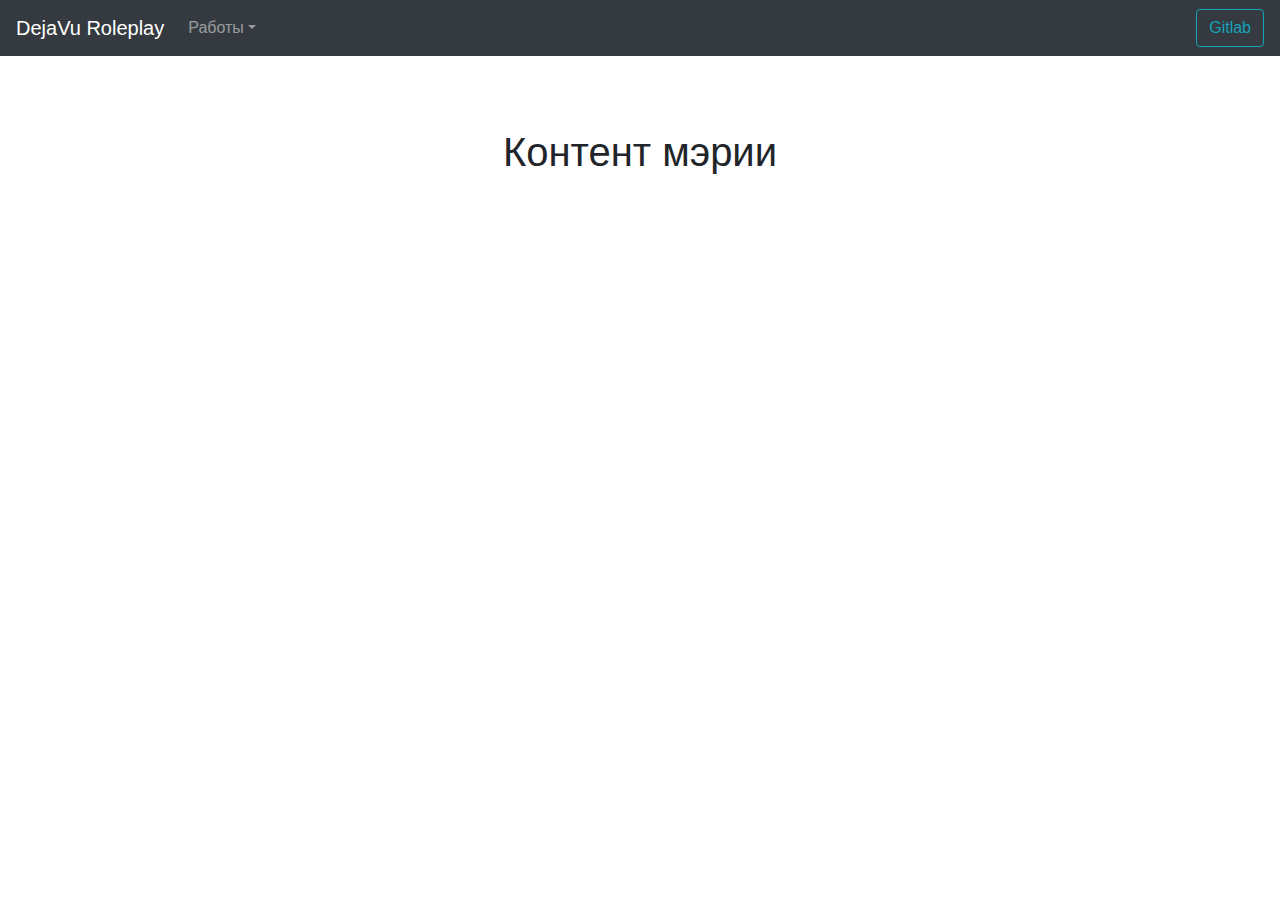
==== Jobs/Government.html @ 83300891 "Clean jobs menu" ====
<!doctype html>
<html lang="en">

<head>
    <meta charset="utf-8">
    <meta name="viewport" content="width=device-width, initial-scale=1, shrink-to-fit=no">
    <meta name="description" content="">
    <meta name="author" content="">

    <title>DejaVu Roleplay - Мэрия</title>

    <link rel="canonical" href="https://getbootstrap.com/docs/4.0/examples/starter-template/">
    <link rel="stylesheet" href="https://maxcdn.bootstrapcdn.com/bootstrap/4.0.0/css/bootstrap.min.css"
        integrity="sha384-Gn5384xqQ1aoWXA+058RXPxPg6fy4IWvTNh0E263XmFcJlSAwiGgFAW/dAiS6JXm" crossorigin="anonymous">
    <link href="../css/default.css" rel="stylesheet">
</head>

<body>

    <nav class="navbar navbar-expand-md navbar-dark bg-dark fixed-top">
        <a class="navbar-brand" href="https://dejavurp.github.io/concept/">DejaVu Roleplay</a>

        <div class="collapse navbar-collapse" id="navbarsExampleDefault">
            <ul class="navbar-nav mr-auto">
                <li class="nav-item dropdown">
                    <a class="nav-link dropdown-toggle" href="http://example.com" id="dropdown01" data-toggle="dropdown"
                        aria-haspopup="true" aria-expanded="false">Работы</a>
                    <div class="dropdown-menu" aria-labelledby="dropdown01">
                        <a class="dropdown-item" href="#">Мэрия</a>
                        <a class="dropdown-item" href="Police.html">Полиция</a>
                        <a class="dropdown-item" href="Ambulance.html">Медики</a>
                        <a class="dropdown-item" href="Firedepartment.html">Пожарники</a>
                        <a class="dropdown-item" href="Law.html">Юриспруденция</a>
                    </div>
                </li>
            </ul>
            <form class="form-inline my-2 my-lg-0">
                <button type="button" class="btn btn-outline-info">Gitlab</button>
            </form>
        </div>
    </nav>

    <main role="main" class="container">

        <div class="main-content">
            <h1>Контент мэрии</h1>
            </p>
        </div>

    </main>

    <script src="https://code.jquery.com/jquery-3.2.1.slim.min.js"
        integrity="sha384-KJ3o2DKtIkvYIK3UENzmM7KCkRr/rE9/Qpg6aAZGJwFDMVNA/GpGFF93hXpG5KkN"
        crossorigin="anonymous"></script>
    <script src="https://cdnjs.cloudflare.com/ajax/libs/popper.js/1.12.9/umd/popper.min.js"
        integrity="sha384-ApNbgh9B+Y1QKtv3Rn7W3mgPxhU9K/ScQsAP7hUibX39j7fakFPskvXusvfa0b4Q"
        crossorigin="anonymous"></script>
    <script src="https://maxcdn.bootstrapcdn.com/bootstrap/4.0.0/js/bootstrap.min.js"
        integrity="sha384-JZR6Spejh4U02d8jOt6vLEHfe/JQGiRRSQQxSfFWpi1MquVdAyjUar5+76PVCmYl"
        crossorigin="anonymous"></script>
</body>

</html>
---- css/default.css ----
body {
    padding-top: 5rem;
}

.main-content {
    padding: 3rem 1.5rem;
    text-align: center;
}
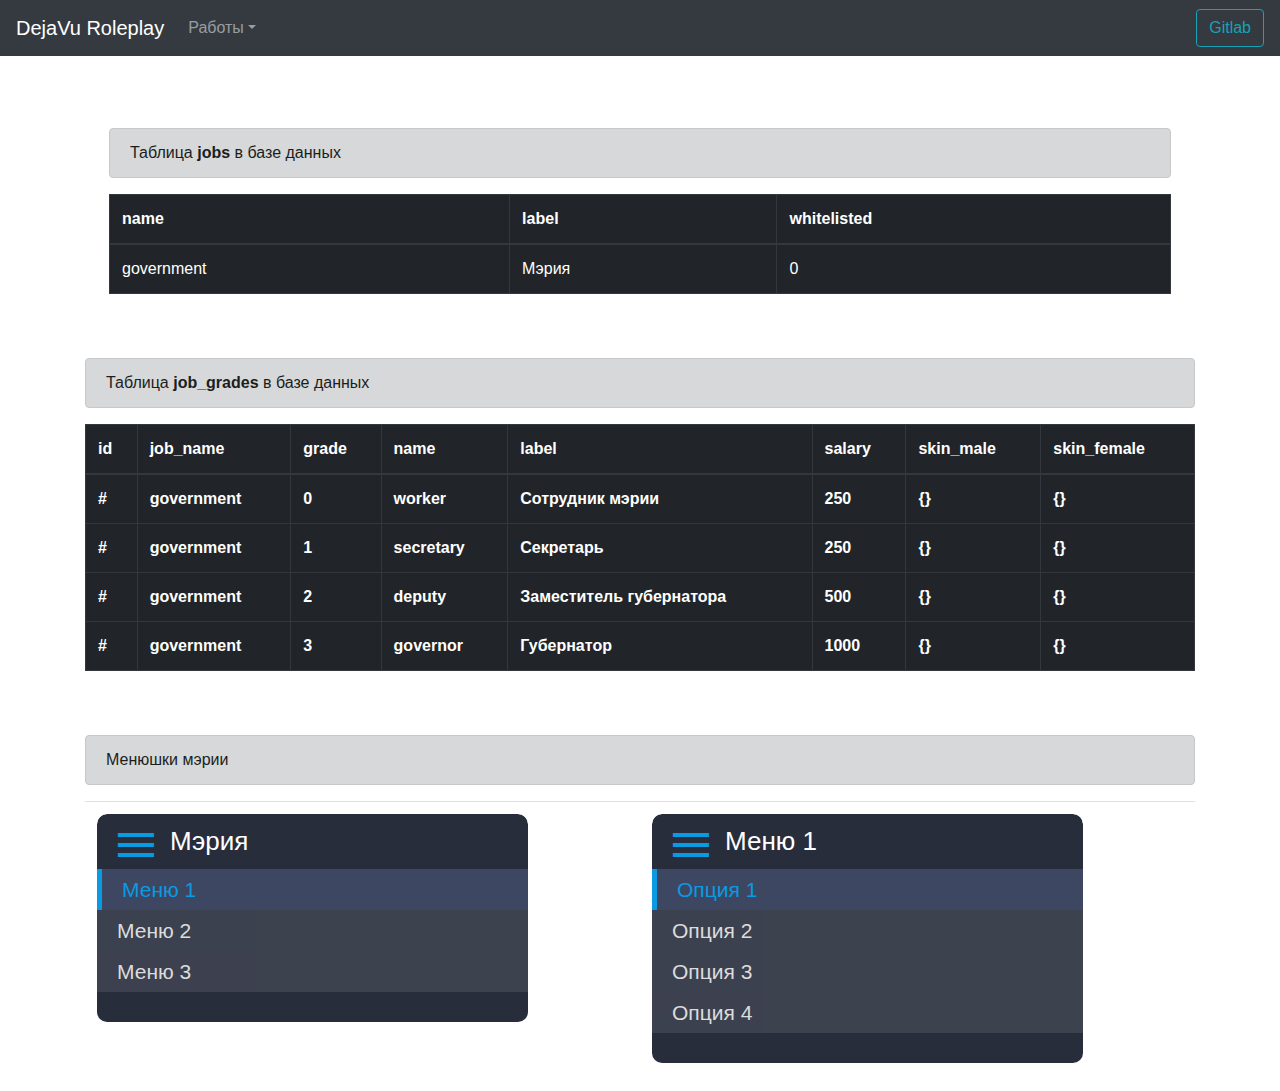
==== commit c83e53cd: "Goverment started" ====
--- a/Jobs/Government.html
+++ b/Jobs/Government.html
@@ -13,6 +13,7 @@
     <link rel="stylesheet" href="https://maxcdn.bootstrapcdn.com/bootstrap/4.0.0/css/bootstrap.min.css"
         integrity="sha384-Gn5384xqQ1aoWXA+058RXPxPg6fy4IWvTNh0E263XmFcJlSAwiGgFAW/dAiS6JXm" crossorigin="anonymous">
     <link href="../css/default.css" rel="stylesheet">
+    <link href="https://fonts.googleapis.com/icon?family=Material+Icons" rel="stylesheet">
 </head>
 
 <body>
@@ -43,9 +44,143 @@
     <main role="main" class="container">
 
         <div class="main-content">
-            <h1>Контент мэрии</h1>
-            </p>
+            <div class="alert alert-dark" role="alert">
+                Таблица <b>jobs</b> в базе данных
+            </div>
+            <table class="table table-bordered table-dark">
+                <thead>
+                    <tr>
+                        <th scope="col">name</th>
+                        <th scope="col">label</th>
+                        <th scope="col">whitelisted</th>
+                    </tr>
+                </thead>
+                <tbody>
+                    <tr>
+                        <td>government</td>
+                        <td>Мэрия</td>
+                        <td>0</td>
+                    </tr>
+                </tbody>
+            </table>
         </div>
+
+        <div class="alert alert-dark" role="alert">
+            Таблица <b>job_grades</b> в базе данных
+        </div>
+        <table class="table table-bordered table-dark">
+            <thead>
+                <tr>
+                    <th scope="col">id</th>
+                    <th scope="col">job_name</th>
+                    <th scope="col">grade</th>
+                    <th scope="col">name</th>
+                    <th scope="col">label</th>
+                    <th scope="col">salary</th>
+                    <th scope="col">skin_male</th>
+                    <th scope="col">skin_female</th>
+                </tr>
+            </thead>
+            <tbody>
+                <tr>
+                    <th scope="col">#</th>
+                    <th scope="col">government</th>
+                    <th scope="col">0</th>
+                    <th scope="col">worker</th>
+                    <th scope="col">Сотрудник мэрии</th>
+                    <th scope="col">250</th>
+                    <th scope="col">{}</th>
+                    <th scope="col">{}</th>
+                </tr>
+                <tr>
+                    <th scope="col">#</th>
+                    <th scope="col">government</th>
+                    <th scope="col">1</th>
+                    <th scope="col">secretary</th>
+                    <th scope="col">Секретарь</th>
+                    <th scope="col">250</th>
+                    <th scope="col">{}</th>
+                    <th scope="col">{}</th>
+                </tr>
+                <tr>
+                    <th scope="col">#</th>
+                    <th scope="col">government</th>
+                    <th scope="col">2</th>
+                    <th scope="col">deputy</th>
+                    <th scope="col">Заместитель губернатора</th>
+                    <th scope="col">500</th>
+                    <th scope="col">{}</th>
+                    <th scope="col">{}</th>
+                </tr>
+                <tr>
+                    <th scope="col">#</th>
+                    <th scope="col">government</th>
+                    <th scope="col">3</th>
+                    <th scope="col">governor</th>
+                    <th scope="col">Губернатор</th>
+                    <th scope="col">1000</th>
+                    <th scope="col">{}</th>
+                    <th scope="col">{}</th>
+                </tr>
+            </tbody>
+        </table>
+    </div>
+
+    <br><br>
+
+    <div class="alert alert-dark" role="alert">
+        Менюшки мэрии
+    </div>
+
+    <table class="table">
+        <tbody>
+          <tr>
+            <td>
+                <div class="fill-menu">
+                    <div class="head">
+                        <span class="material-icons">menu</span>
+                        <div class="menu-title">Мэрия</div>
+                    </div>	
+                    <div class="menu-items">
+                            <div class="menu-item selected">
+                                Меню 1
+                            </div>
+                            <div class="menu-item">
+                                Меню 2
+                            </div>
+                            <div class="menu-item">
+                                Меню 3
+                            </div>
+                    </div>
+                    <div class="rotation"></div>
+                </div>
+            </td>
+            <td>
+                <div class="fill-menu">
+                    <div class="head">
+                        <span class="material-icons">menu</span>
+                        <div class="menu-title">Меню 1</div>
+                    </div>	
+                    <div class="menu-items">
+                            <div class="menu-item selected">
+                                Опция 1
+                            </div>
+                            <div class="menu-item">
+                                Опция 2
+                            </div>
+                            <div class="menu-item">
+                                Опция 3
+                            </div>
+                            <div class="menu-item">
+                                Опция 4
+                            </div>
+                    </div>
+                    <div class="rotation"></div>
+                </div>
+            </td>
+          </tr>
+        </tbody>
+      </table>
 
     </main>
 
@@ -60,4 +195,4 @@
         crossorigin="anonymous"></script>
 </body>
 
-</html>
+</html>--- a/css/default.css
+++ b/css/default.css
@@ -4,5 +4,85 @@
 
 .main-content {
     padding: 3rem 1.5rem;
-    text-align: center;
-}+    text-align: left;
+}
+
+.fill-menu {
+    font-size: 21px;
+	width: 431px;
+	color: #FFF;
+	border-top-left-radius: 10px;
+	border-top-right-radius: 10px;
+	overflow: hidden;
+}
+
+.fill-menu .head {
+	height: 55px;
+	width: 431px;
+	border-top-left-radius: 10px;
+	border-top-right-radius: 10px;
+	background-color: rgba(40, 45, 60);
+	border: 2px solid rgba(40, 45, 60);
+	display: -webkit-box;
+	display: -ms-flexbox;
+	display: flex;
+	-ms-flex-pack: distribute;
+	-webkit-box-align: start;
+	-ms-flex-align: start;
+	align-items: flex-start;
+	overflow: hidden;
+}
+
+.fill-menu .menu-items {
+	max-height: 580px;
+	overflow-y: auto;
+	position: relative;
+	overflow: hidden;
+}
+
+.fill-menu .menu-items .menu-item {
+	height: 41px;
+	line-height: 41px;
+	display: block;
+	background-color: rgba(40, 45, 60);
+	color: rgb(216, 217, 218);
+	padding-left: 20px;
+	opacity: 0.9;
+	white-space: nowrap;
+	overflow: hidden;
+}
+
+.fill-menu .menu-items .menu-item.selected {
+	background-color: rgba(61, 71, 98);
+	border-left: 5px solid rgb(9, 154, 225);
+	opacity: 1;
+	color: rgb(9, 154, 225);
+}
+
+.rotation {
+	overflow: hidden;
+	border-bottom-left-radius: 10px;
+	border-bottom-right-radius: 10px;
+	width: 431px;
+	height: 30px;
+	color: #FFFFFF;
+	background-color: rgba(40, 45, 60);
+}
+
+.fill-menu .material-icons {
+	margin: 0 5px 0 8px;
+	padding: 5px;
+    font-size: 48px;
+    color: rgb(9, 154, 225);
+}
+
+.fill-menu .menu-title {
+	margin: 6px 20px 0 0;
+	font-size: 26px;
+	width: 90%;
+}
+
+.fill-menu .item-count, .fill-menu .item-right {
+	float: right;
+	margin-right: 10px;
+}
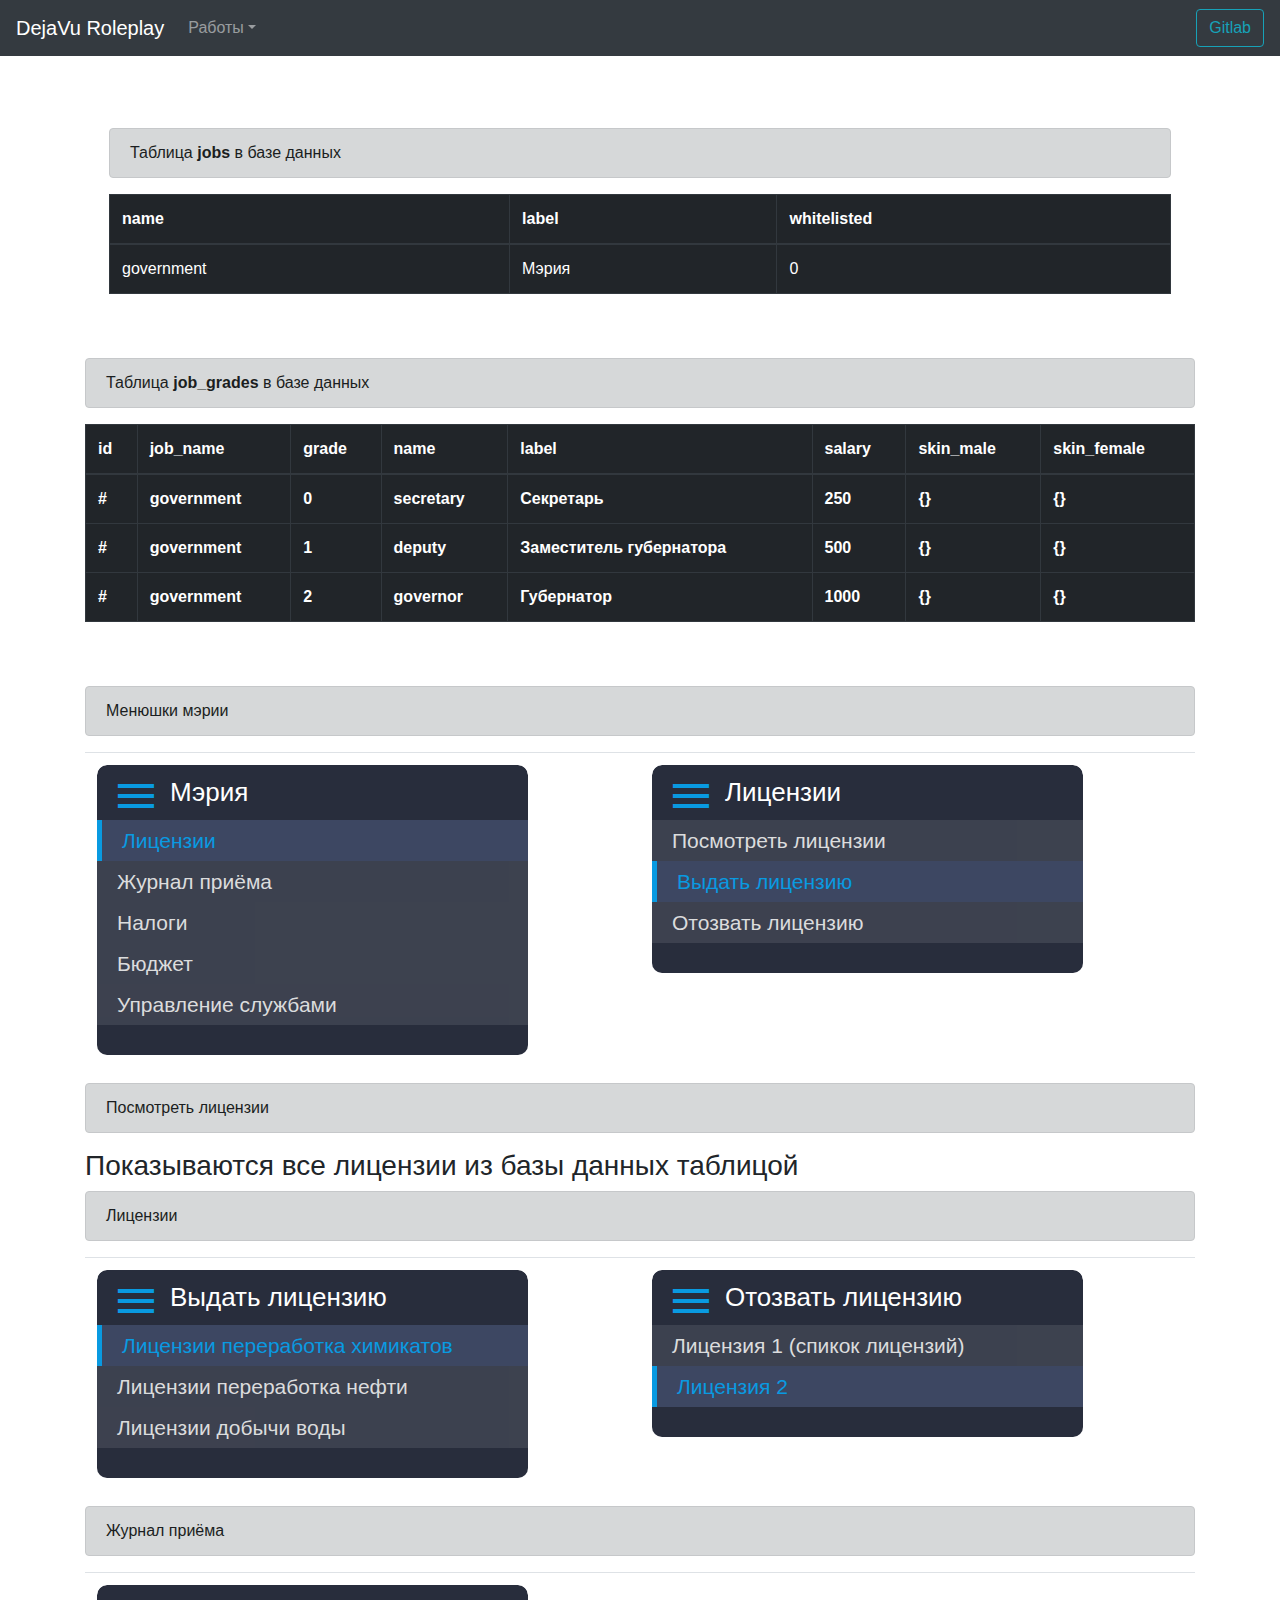
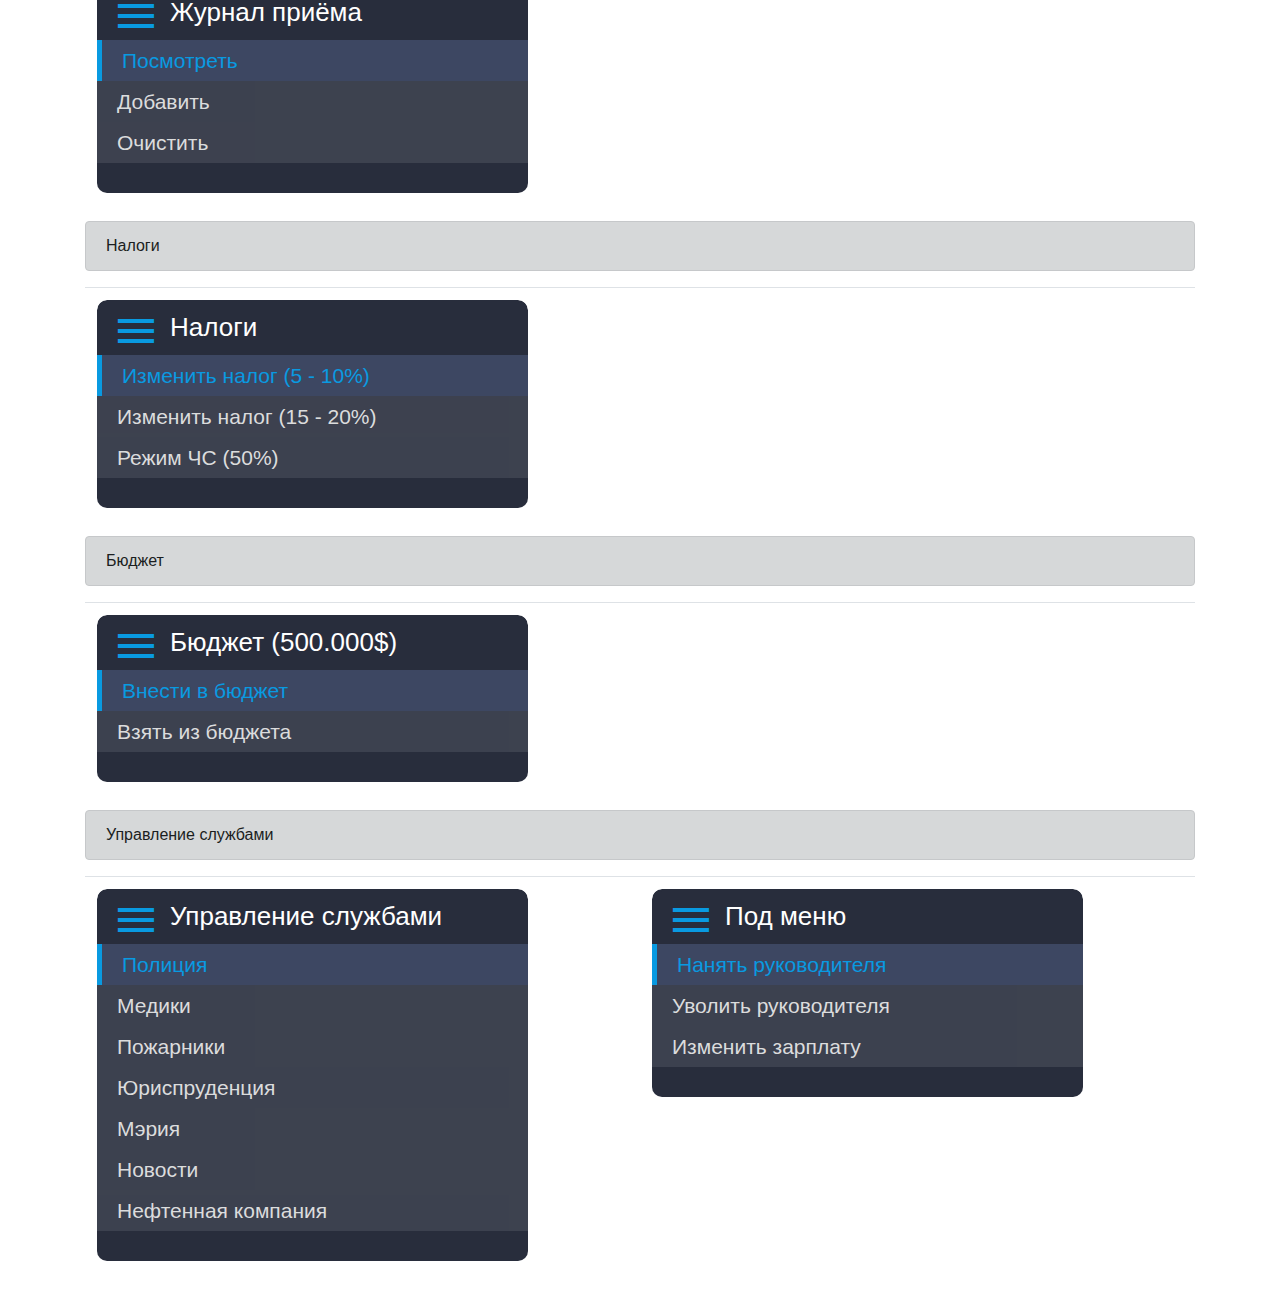
==== commit e66a766e: "Goverment done" ====
--- a/Jobs/Government.html
+++ b/Jobs/Government.html
@@ -86,8 +86,8 @@
                     <th scope="col">#</th>
                     <th scope="col">government</th>
                     <th scope="col">0</th>
-                    <th scope="col">worker</th>
-                    <th scope="col">Сотрудник мэрии</th>
+                    <th scope="col">secretary</th>
+                    <th scope="col">Секретарь</th>
                     <th scope="col">250</th>
                     <th scope="col">{}</th>
                     <th scope="col">{}</th>
@@ -96,9 +96,9 @@
                     <th scope="col">#</th>
                     <th scope="col">government</th>
                     <th scope="col">1</th>
-                    <th scope="col">secretary</th>
-                    <th scope="col">Секретарь</th>
-                    <th scope="col">250</th>
+                    <th scope="col">deputy</th>
+                    <th scope="col">Заместитель губернатора</th>
+                    <th scope="col">500</th>
                     <th scope="col">{}</th>
                     <th scope="col">{}</th>
                 </tr>
@@ -106,16 +106,6 @@
                     <th scope="col">#</th>
                     <th scope="col">government</th>
                     <th scope="col">2</th>
-                    <th scope="col">deputy</th>
-                    <th scope="col">Заместитель губернатора</th>
-                    <th scope="col">500</th>
-                    <th scope="col">{}</th>
-                    <th scope="col">{}</th>
-                </tr>
-                <tr>
-                    <th scope="col">#</th>
-                    <th scope="col">government</th>
-                    <th scope="col">3</th>
                     <th scope="col">governor</th>
                     <th scope="col">Губернатор</th>
                     <th scope="col">1000</th>
@@ -124,63 +114,272 @@
                 </tr>
             </tbody>
         </table>
-    </div>
-
-    <br><br>
-
-    <div class="alert alert-dark" role="alert">
-        Менюшки мэрии
-    </div>
-
-    <table class="table">
-        <tbody>
-          <tr>
-            <td>
-                <div class="fill-menu">
-                    <div class="head">
-                        <span class="material-icons">menu</span>
-                        <div class="menu-title">Мэрия</div>
-                    </div>	
-                    <div class="menu-items">
-                            <div class="menu-item selected">
-                                Меню 1
-                            </div>
-                            <div class="menu-item">
-                                Меню 2
-                            </div>
-                            <div class="menu-item">
-                                Меню 3
-                            </div>
-                    </div>
-                    <div class="rotation"></div>
-                </div>
-            </td>
-            <td>
-                <div class="fill-menu">
-                    <div class="head">
-                        <span class="material-icons">menu</span>
-                        <div class="menu-title">Меню 1</div>
-                    </div>	
-                    <div class="menu-items">
-                            <div class="menu-item selected">
-                                Опция 1
-                            </div>
-                            <div class="menu-item">
-                                Опция 2
-                            </div>
-                            <div class="menu-item">
-                                Опция 3
-                            </div>
-                            <div class="menu-item">
-                                Опция 4
-                            </div>
-                    </div>
-                    <div class="rotation"></div>
-                </div>
-            </td>
-          </tr>
-        </tbody>
-      </table>
+        </div>
+
+        <br><br>
+
+        <div class="alert alert-dark" role="alert">
+            Менюшки мэрии
+        </div>
+
+        <table class="table">
+            <tbody>
+                <tr>
+                    <td>
+                        <div class="fill-menu">
+                            <div class="head">
+                                <span class="material-icons">menu</span>
+                                <div class="menu-title">Мэрия</div>
+                            </div>
+                            <div class="menu-items">
+                                <div class="menu-item selected">
+                                    Лицензии
+                                </div>
+                                <div class="menu-item">
+                                    Журнал приёма
+                                </div>
+                                <div class="menu-item">
+                                    Налоги
+                                </div>
+                                <div class="menu-item">
+                                    Бюджет
+                                </div>
+                                <div class="menu-item">
+                                    Управление службами
+                                </div>
+                            </div>
+                            <div class="rotation"></div>
+                        </div>
+                    </td>
+                    <td>
+                        <div class="fill-menu">
+                            <div class="head">
+                                <span class="material-icons">menu</span>
+                                <div class="menu-title">Лицензии</div>
+                            </div>
+                            <div class="menu-items">
+                                <div class="menu-item">
+                                    Посмотреть лицензии
+                                </div>
+                                <div class="menu-item selected">
+                                    Выдать лицензию
+                                </div>
+                                <div class="menu-item">
+                                    Отозвать лицензию
+                                </div>
+                            </div>
+                            <div class="rotation"></div>
+                        </div>
+                    </td>
+                </tr>
+            </tbody>
+        </table>
+
+        <div class="alert alert-dark" role="alert">
+            Посмотреть лицензии
+        </div>
+        <h3>Показываются все лицензии из базы данных таблицой</h3>
+
+        <div class="alert alert-dark" role="alert">
+            Лицензии
+        </div>
+
+        <table class="table">
+            <tbody>
+                <tr>
+                    <td>
+                        <div class="fill-menu">
+                            <div class="head">
+                                <span class="material-icons">menu</span>
+                                <div class="menu-title">Выдать лицензию</div>
+                            </div>
+                            <div class="menu-items">
+                                <div class="menu-item selected">
+                                    Лицензии переработка химикатов
+                                </div>
+                                <div class="menu-item">
+                                    Лицензии переработка нефти
+                                </div>
+                                <div class="menu-item">
+                                    Лицензии добычи воды
+                                </div>
+                            </div>
+                            <div class="rotation"></div>
+                        </div>
+                    </td>
+                    <td>
+                        <div class="fill-menu">
+                            <div class="head">
+                                <span class="material-icons">menu</span>
+                                <div class="menu-title">Отозвать лицензию</div>
+                            </div>
+                            <div class="menu-items">
+                                <div class="menu-item">
+                                    Лицензия 1 (спикок лицензий)
+                                </div>
+                                <div class="menu-item selected">
+                                    Лицензия 2
+                                </div>
+                            </div>
+                            <div class="rotation"></div>
+                        </div>
+                    </td>
+                </tr>
+            </tbody>
+        </table>
+
+        <div class="alert alert-dark" role="alert">
+            Журнал приёма
+        </div>
+
+        <table class="table">
+            <tbody>
+                <tr>
+                    <td>
+                        <div class="fill-menu">
+                            <div class="head">
+                                <span class="material-icons">menu</span>
+                                <div class="menu-title">Журнал приёма</div>
+                            </div>
+                            <div class="menu-items">
+                                <div class="menu-item selected">
+                                    Посмотреть
+                                </div>
+                                <div class="menu-item">
+                                    Добавить
+                                </div>
+                                <div class="menu-item">
+                                    Очистить
+                                </div>
+                            </div>
+                            <div class="rotation"></div>
+                        </div>
+                    </td>
+                </tr>
+            </tbody>
+        </table>
+
+        <div class="alert alert-dark" role="alert">
+            Налоги
+        </div>
+
+        <table class="table">
+            <tbody>
+                <tr>
+                    <td>
+                        <div class="fill-menu">
+                            <div class="head">
+                                <span class="material-icons">menu</span>
+                                <div class="menu-title">Налоги</div>
+                            </div>
+                            <div class="menu-items">
+                                <div class="menu-item selected">
+                                    Изменить налог (5 - 10%)
+                                </div>
+                                <div class="menu-item">
+                                    Изменить налог (15 - 20%)
+                                </div>
+                                <div class="menu-item">
+                                    Режим ЧС (50%)
+                                </div>
+                            </div>
+                            <div class="rotation"></div>
+                        </div>
+                    </td>
+                </tr>
+            </tbody>
+        </table>
+
+        <div class="alert alert-dark" role="alert">
+            Бюджет
+        </div>
+
+        <table class="table">
+            <tbody>
+                <tr>
+                    <td>
+                        <div class="fill-menu">
+                            <div class="head">
+                                <span class="material-icons">menu</span>
+                                <div class="menu-title">Бюджет (500.000$)</div>
+                            </div>
+                            <div class="menu-items">
+                                <div class="menu-item selected">
+                                    Внести в бюджет
+                                </div>
+                                <div class="menu-item">
+                                    Взять из бюджета
+                                </div>
+                            </div>
+                            <div class="rotation"></div>
+                        </div>
+                    </td>
+                </tr>
+            </tbody>
+        </table>
+
+        <div class="alert alert-dark" role="alert">
+            Управление службами
+        </div>
+
+        <table class="table">
+            <tbody>
+                <tr>
+                    <td>
+                        <div class="fill-menu">
+                            <div class="head">
+                                <span class="material-icons">menu</span>
+                                <div class="menu-title">Управление службами</div>
+                            </div>
+                            <div class="menu-items">
+                                <div class="menu-item selected">
+                                    Полиция
+                                </div>
+                                <div class="menu-item">
+                                    Медики
+                                </div>
+                                <div class="menu-item">
+                                    Пожарники
+                                </div>
+                                <div class="menu-item">
+                                    Юриспруденция
+                                </div>
+                                <div class="menu-item">
+                                    Мэрия
+                                </div>
+                                <div class="menu-item">
+                                    Новости
+                                </div>
+                                <div class="menu-item">
+                                    Нефтенная компания
+                                </div>
+                            </div>
+                            <div class="rotation"></div>
+                        </div>
+                    </td>
+                    <td>
+                        <div class="fill-menu">
+                            <div class="head">
+                                <span class="material-icons">menu</span>
+                                <div class="menu-title">Под меню</div>
+                            </div>
+                            <div class="menu-items">
+                                <div class="menu-item selected">
+                                    Нанять руководителя
+                                </div>
+                                <div class="menu-item">
+                                    Уволить руководителя
+                                </div>
+                                <div class="menu-item">
+                                    Изменить зарплату
+                                </div>
+                            </div>
+                            <div class="rotation"></div>
+                        </div>
+                    </td>
+                </tr>
+            </tbody>
+        </table>
 
     </main>
 
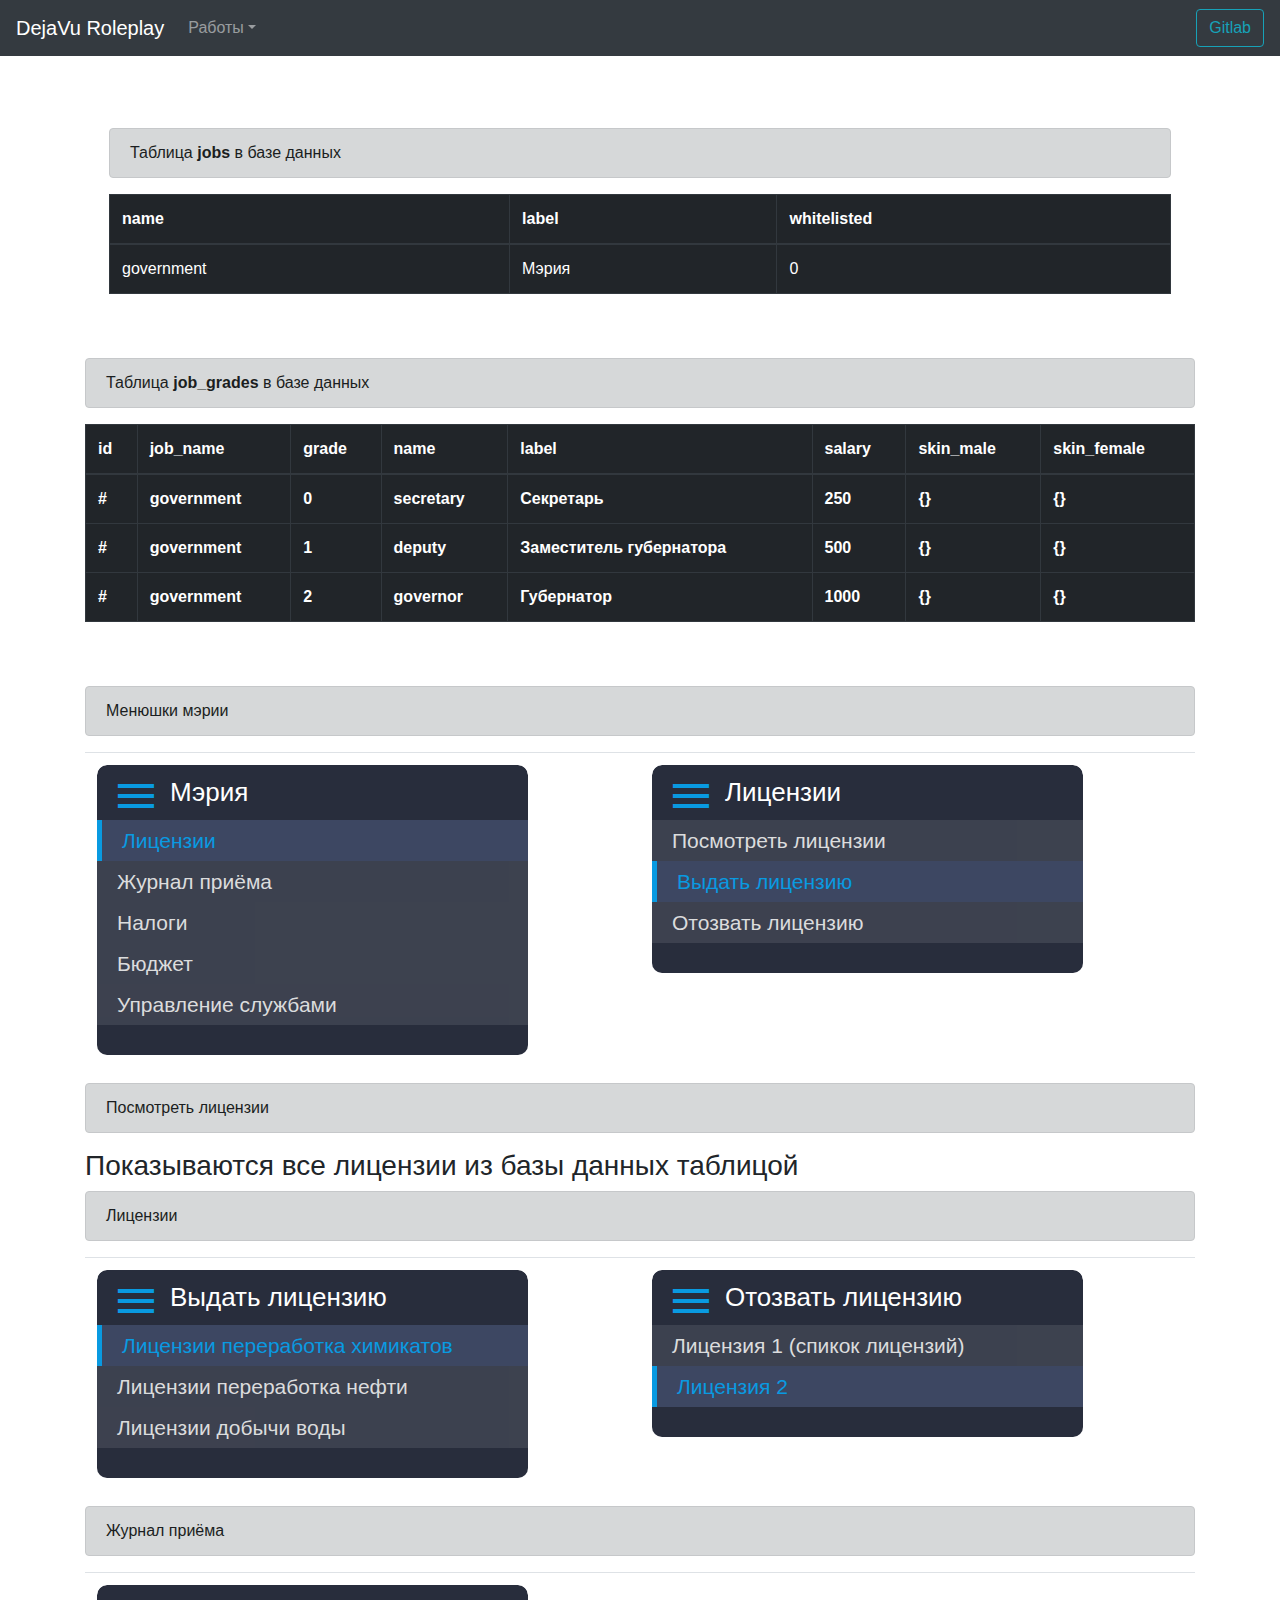
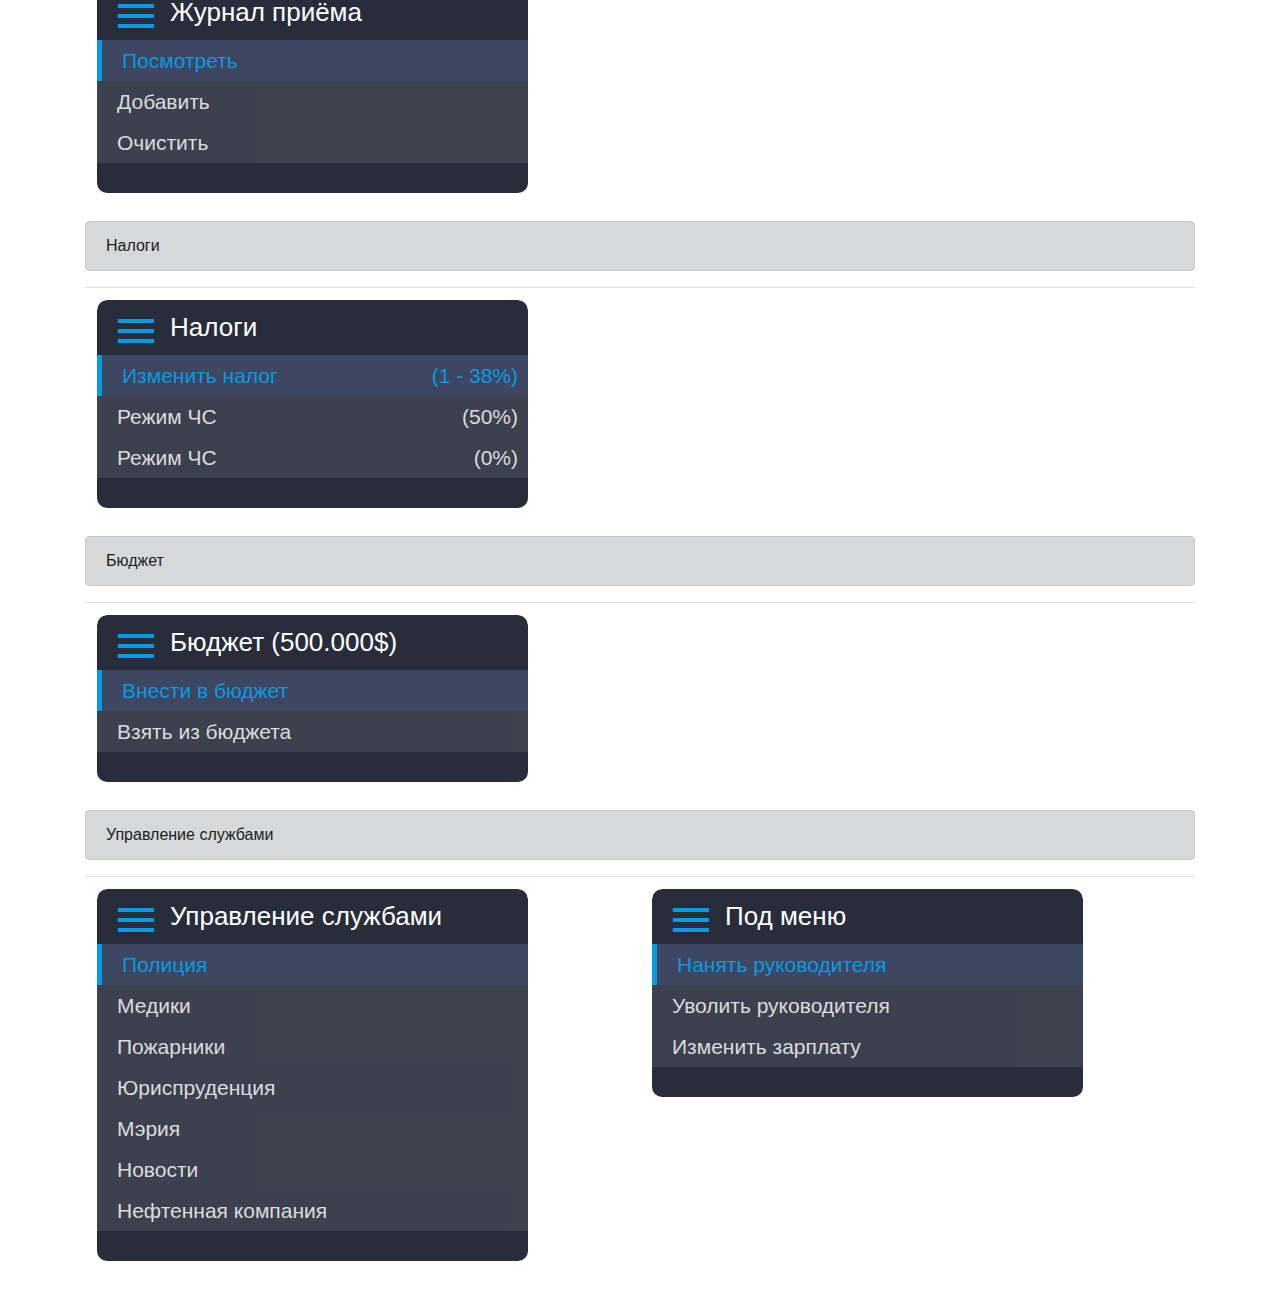
==== commit f7506da9: "Goverment done" ====
--- a/Jobs/Government.html
+++ b/Jobs/Government.html
@@ -274,13 +274,13 @@
                             </div>
                             <div class="menu-items">
                                 <div class="menu-item selected">
-                                    Изменить налог (5 - 10%)
-                                </div>
-                                <div class="menu-item">
-                                    Изменить налог (15 - 20%)
-                                </div>
-                                <div class="menu-item">
-                                    Режим ЧС (50%)
+                                    Изменить налог <span class="item-right">(1 - 38%)</span>
+                                </div>
+                                <div class="menu-item">
+                                    Режим ЧС <span class="item-right">(50%)</span>
+                                </div>
+                                <div class="menu-item">
+                                    Режим ЧС <span class="item-right">(0%)</span>
                                 </div>
                             </div>
                             <div class="rotation"></div>
